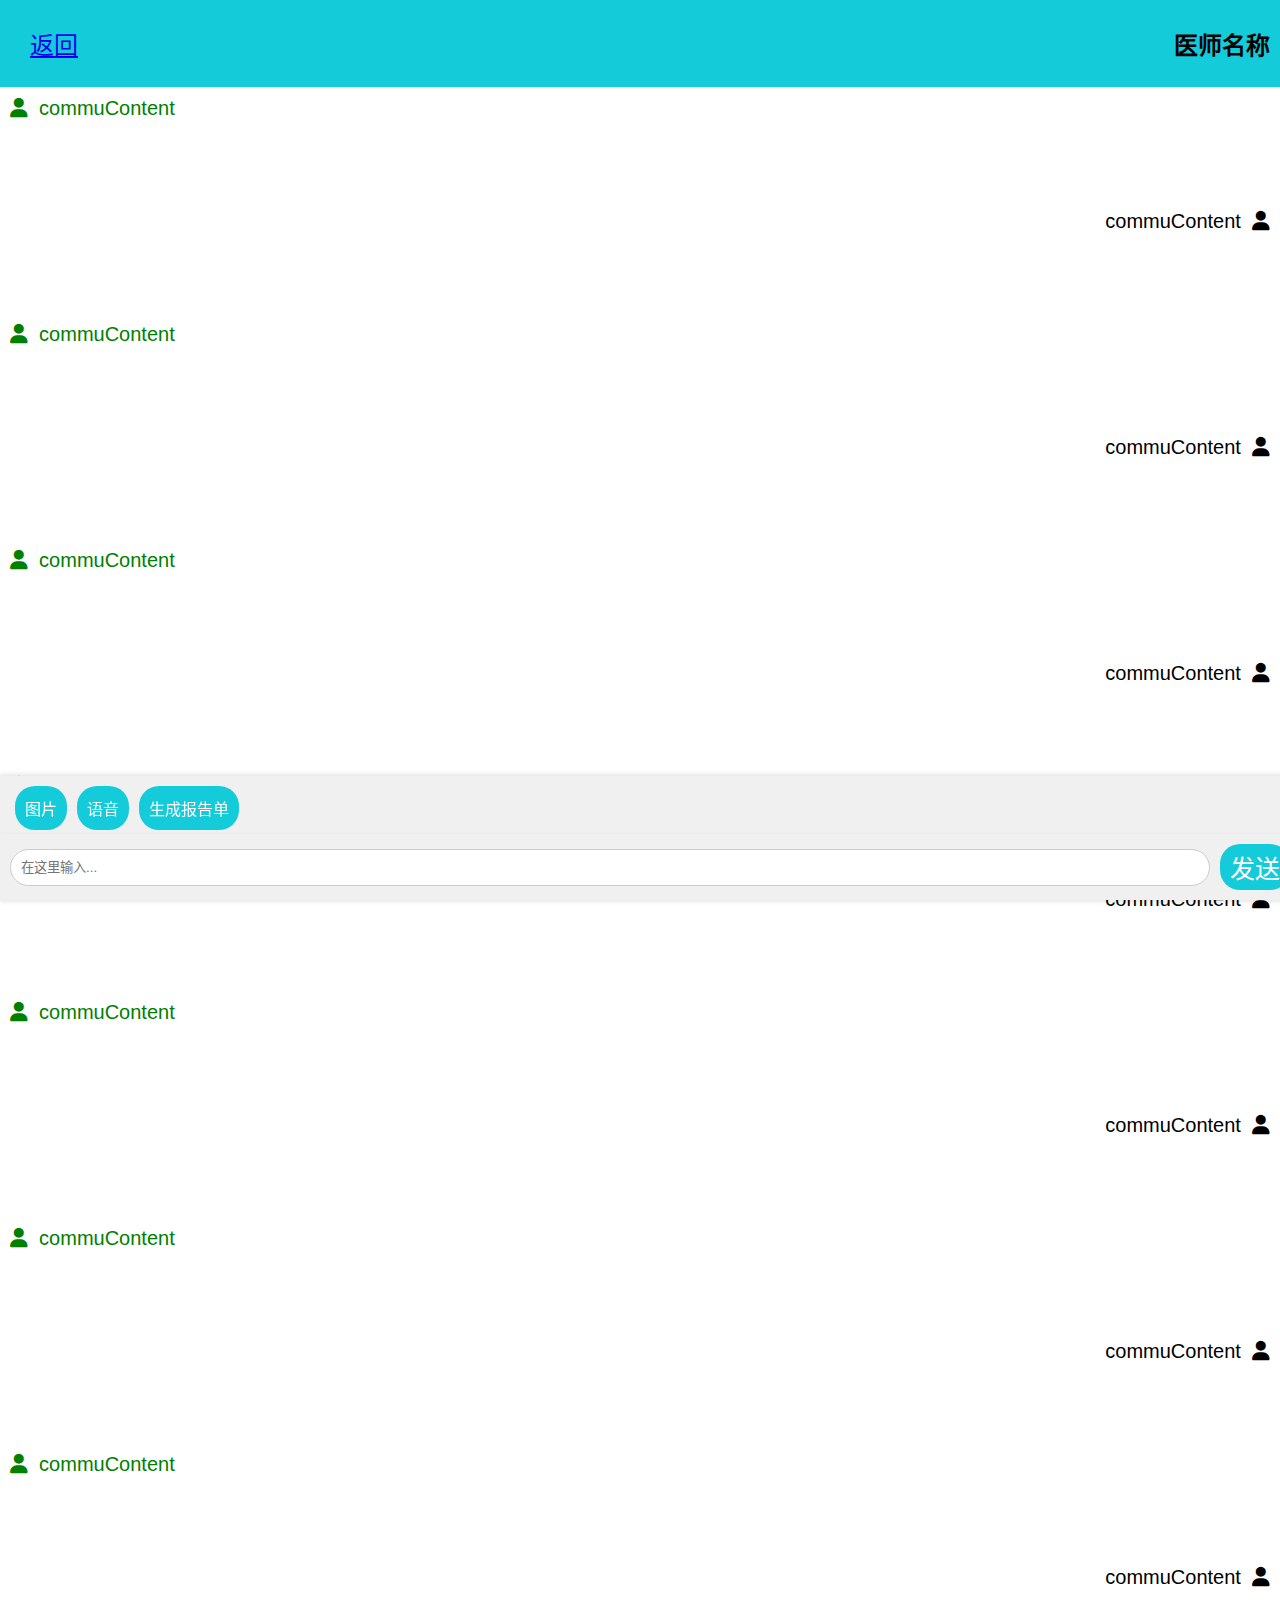
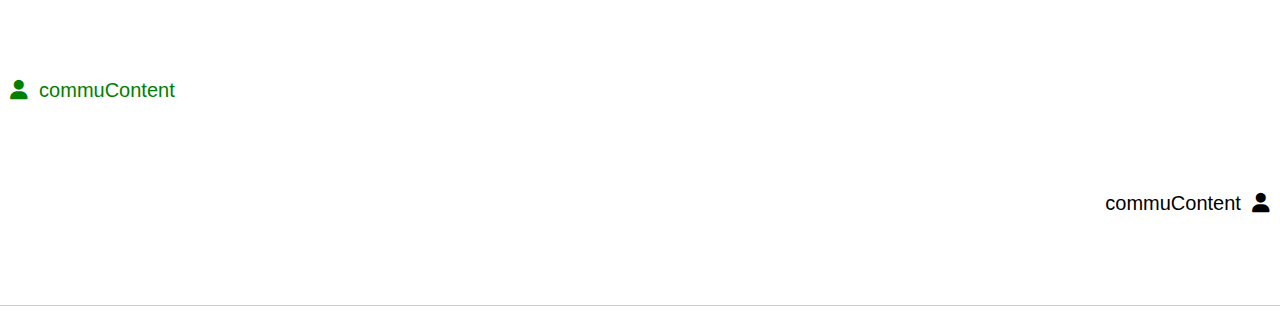
==== commu.html @ dc7c44ee "Add files via upload" ====
<!DOCTYPE html>
<html lang="zh-CN">

<head>
    <meta charset="UTF-8">
    <meta name="viewport" content="width=device-width, initial-scale=1.0">
    <title>智美口腔</title>
    <link rel="stylesheet" href="style.css">
    <link rel="stylesheet" href="https://cdnjs.cloudflare.com/ajax/libs/font-awesome/6.0.0-beta3/css/all.min.css">
    <style>
        .footer {
        position: fixed;
        bottom: 60px; /* 调整底部距离 */
        left: 0;
        width: 100%;
        background-color: #f0f0f0;
        display: flex;
        align-items: center;
        padding: 10px;
        box-shadow: 0 -2px 4px rgba(0, 0, 0, 0.1);
    }

    .button {
        background-color: #14cbd9;
        color: white;
        border-radius: 20px;
        text-align: center;
        padding: 10px;
        margin: 0 5px;
        cursor: pointer;
    }

    .line {
        width: 100%;
        height: 1px;
        background-color: #ccc;
        margin: 10px 0;
    }

    .input-container {
        position: fixed;
        bottom: 0;
        left: 0;
        width: 100%;
        display: flex;
        align-items: center;
        padding: 10px;
        background-color: #f0f0f0;
        box-shadow: 0 2px 4px rgba(0, 0, 0, 0.1);
    }

    input {
        flex: 1;
        padding: 10px;
        border: 1px solid #ccc;
        border-radius: 20px;
        margin-right: 10px;
    }

    button {
        padding: 1.5px auto;
        background-color: #14cbd9;
        color: white;
        border: none;
        border-radius: 20px;
        cursor: pointer;
    }
    </style>
</head>

<body>
    <div class="commuheader">
        <button class="back-button"><a href="feature.html">返回</a></button>
        <h1>医师名称</h1>
    </div>
    <div class="commuContent">
        <p><i class="avatar-left fas fa-user"></i>&nbsp commuContent</p>
        <p>commuContent &nbsp<i class="avatar-left fas fa-user"></i></p>
        <p><i class="avatar-left fas fa-user"></i>&nbsp commuContent</p>
        <p>commuContent &nbsp<i class="avatar-left fas fa-user"></i></p>
        <p><i class="avatar-left fas fa-user"></i>&nbsp commuContent</p>
        <p>commuContent &nbsp<i class="avatar-left fas fa-user"></i></p>
        <p><i class="avatar-left fas fa-user"></i>&nbsp commuContent</p>
        <p>commuContent &nbsp<i class="avatar-left fas fa-user"></i></p>
        <p><i class="avatar-left fas fa-user"></i>&nbsp commuContent</p>
        <p>commuContent &nbsp<i class="avatar-left fas fa-user"></i></p>
        <p><i class="avatar-left fas fa-user"></i>&nbsp commuContent</p>
        <p>commuContent &nbsp<i class="avatar-left fas fa-user"></i></p>
        <p><i class="avatar-left fas fa-user"></i>&nbsp commuContent</p>
        <p>commuContent &nbsp<i class="avatar-left fas fa-user"></i></p>
        <p><i class="avatar-left fas fa-user"></i>&nbsp commuContent</p>
        <p>commuContent &nbsp<i class="avatar-left fas fa-user"></i></p>
    </div>

    <div class="footer">
        <div class="button">图片</div>
        <div class="button">语音</div>
        <div class="button">生成报告单</div>
    </div>
    
    <div class="line"></div>
    
    <div class="input-container">
        <input type="text" placeholder="在这里输入...">
        <button>发送</button>
    </div>

    <script src="app.js"></script>

</body>

</html>
---- style.css ----
body {
    padding: 0;
    margin: 0;
    font-family: Arial, sans-serif;
    background-size: cover;
    background-position: center;
    min-height: 100vh;
    display: flex;
    flex-direction: column;
}

header {
    display: flex;
    justify-content: space-between;
    align-items: center;
    padding: 10px;
    background-color: #14cbd9;
    height: 60px;
    /* 设置页眉的高度为80像素 */
}

.clinic-name {
    font-size: 30px;
    font-weight: bold;
}

.icon {
    width: 35px;
    height: 35px;
    cursor: pointer;
}

footer {
    text-align: center;
    background-color: #14cbd9;
    position: fixed;
    bottom: 0;
    width: 100%;
    padding: 10px 0;
}

nav {
    height: 60px;
    display: flex;
    justify-content: space-around;
}

button {
    border: none;
    background-color: transparent;
    color: #fff;
    font-size: 25px;
    /*导航栏字体大小*/
    border-radius: 20px;
    padding: 5px 10px;
    cursor: pointer;
    outline: none;
}

button.active {
    background-color: #0f07f6;
    /* 鼠标悬停时的颜色 */
    color: #fff;
    /* 鼠标悬停时加粗 */
}

button:hover {
    color: #fff;
    font-weight: bold;
}

.profile-picture {
    width: 150px;
    height: 150px;
    border-radius: 50%;
    background-color: #fff;
    display: flex;
    justify-content: center;
    align-items: center;
    margin-top: -100px;
}

.profile-info {
    margin-top: 20px;
}

.profile-container {
    display: flex;
    flex-direction: column;
    align-items: center;
}

/* styles.css */

.头像 img {
    width: 200px;
    /* 设置宽度 */
    height: 200px;
    /* 设置高度 */
    display: block;
    /* 将图片显示为块级元素 */
    margin: 0 auto;
    /* 居中显示图片 */
    border-radius: 50%;
    /* 将图片变为圆形 */
    overflow: hidden;
    /* 隐藏溢出部分 */
}

.用户名 {
    text-align: center;
    font-size: 20px;
    line-height: 0.5;
}

.会员 {
    line-height: 0.5;
    text-align: center;
    font-size: 20px;
    color: #e7b00c
}

#slider {

    width: 350px;
    /* 根据图片大小调整 */
    height: 300px;
    /* 根据图片大小调整 */
    display: block;
    margin: 0 auto;
    /* 居中显示图片 */
    position: relative;
    overflow: hidden;
}

#slider img {
    margin-top: 5px;
    position: absolute;
    width: 100%;
    height: 100%;
    opacity: 0;
    transition: opacity 1s ease-in-out;
    /* 过渡效果：1秒内淡入淡出 */

}

#slider img:first-child {
    opacity: 1;
    /* 默认显示第一张图片 */
}


.table-container {
    margin: 20px auto;
    /* 设置表格与窗口边框的间距为20像素 */
}

.responsive-table {
    width: 100%;
    border-collapse: collapse;
}

.responsive-table th,
.responsive-table td {
    padding: 8px;
    text-align: center;
    font-size: 20px;
    /* 设置字号为16像素 */
}


/* Style the settings container */
.settings {
    margin: 20px auto;
    /* 增加上下边距以便更好地观察效果 */
    text-align: center;
    padding-bottom: 80px;
}

/* Style the setting options */
.settings p {
    margin-bottom: 10px;
    /* 保持原有的底部外边距 */
    font-size: 20px;
    /* 字体大小 */
    color: #000;
    /* 字体颜色设置为黑色 */
    border: 1px solid #ccc;
    /* 为每个选项添加边框 */
    padding: 10px 0;
    /* 调整内边距以增加高度，0表示左右内边距为0，根据需要调整 */
    width: 80%;
    /* 设置宽度为容器宽度的80%，可根据需要调整 */
    box-sizing: border-box;
    /* 确保边框和内边距不会增加元素的总宽度 */
    display: block;
    /* 使每个<p>标签占满整行 */
    margin-left: auto;
    /* 结合margin-right:auto实现水平居中 */
    margin-right: auto;
}

/* Hover effect for setting options */
.settings p:hover {
    cursor: pointer;
    text-decoration: none;
    /* 移除下划线，因为现在是方框设计 */
    background-color: #f0f0f0;
    /* 鼠标悬停时的背景色，可根据喜好调整 */
}

.indexInput {
    border: 2px solid #007BFF;
    /* 设置边框颜色 */
    border-radius: 5px;
    /* 圆角边框 */
    display: block;
    width: 90%;
    padding: 10px 15px;
    /* 内边距 */
    margin: 20px auto;
    /* 外边距 */
    font-size: 16px;
    /* 字体大小 */
    box-shadow: 0 2px 4px rgba(0, 0, 0, 0.1);
    /* 阴影效果 */
    transition: all 0.3s ease;
    /* 过渡效果 */
}

.indexInput:focus {
    outline: none;
    /* 移除聚焦时的默认轮廓线 */
    border-color: #004085;
    /* 聚焦时的边框颜色 */
    box-shadow: 0 0 8px rgba(0, 123, 255, 0.5);
    /* 聚焦时的阴影效果 */
}

.indexInput:hover {
    border-color: #0056b3;
    /* 鼠标悬停时的边框颜色 */
}

.indexAside {
    width: 25%;
    padding-bottom: 150px;
}

.popularization {
    border-top: 1px solid #ccc;
    /* 为容器添加上边框作为第一个标题上方的分割线 */

}

.popularization p {
    border-bottom: 1px solid #ccc;
    /* 添加分割线 */

    margin-top: 0px;
    /* 减少说明性小字的顶部外边距 */
    margin: 0;
    /* 移除默认的外边距 */
    color: inherit;
}

.popularization h2 {
    margin-bottom: 10px;
    /* 减少标题的底部外边距 */
}

.popularization h2 a {
    text-decoration: none;
    /* 移除下划线 */
    color: inherit;
    /* 链接颜色与周围文本保持一致 */
    display: block;
    /* 使链接填满整个 h2，以便整个区域都可点击 */
}

.popularization h2 a:hover {
    text-decoration: underline;
    /* 鼠标悬停时添加下划线，增加可见性 */
}

.header-content {
    display: flex;
    justify-content: space-between;
    align-items: center;
}

.back-button {
    font-size: 25px;
    text-decoration: none;
}

.circle-button {
    width: 80px;
    height: 80px;
    border-radius: 50%;
    font-size: 20px;
    margin: 10px;
    cursor: pointer;
    color: white;
    /* 设置文字颜色为白色 */
    border: none;
    /* 移除边框 */
}

#consultation {
    background-color: #4CAF50;
    /* 绿色 */
}

#registration {
    background-color: #2196F3;
    /* 蓝色 */
}

#inquiry {
    background-color: #FFC107;
    /* 黄色 */
}


.buttons {
    display: flex;
    /* 启用Flexbox布局 */
    justify-content: space-between;
    /* 使子元素之间的间隔均匀 */
    padding: 0 10%;
    /* 在容器两侧添加一些内边距以避免内容紧贴边缘 */
}

#Notice {
    font-size: 30px;
    display: flex;
    justify-content: center;
}

.reminder-list {
    max-width: 90%;
    margin: 20px auto;
    padding: 20px;
    background-color: #fff;
    box-shadow: 0 0 10px rgba(0, 0, 0, 0.1);
}

.reminder-list {
    list-style: none;
    padding: 0;
}

.reminder-list li {
    padding: 10px;
    border-bottom: 1px solid #eee;
    display: flex;
    justify-content: space-between;
    align-items: center;
}

.completed {
    color: #888;
    text-decoration: line-through;
}

.checkmark {
    color: green;
}

.footer-button-container {
    position: fixed;
    /* 使用fixed定位，使其脱离文档流 */

    left: 0;
    right: 0;
    bottom: 0;
    /* 底部对齐 */
    text-align: center;
    /* 文本居中，以便按钮可以居中 */
    padding: 10px 0;
    /* 添加一些内边距 */
    background-color: #14cbd9;
    /* 背景颜色，可根据需要调整 */
}

.agree-button {
    padding: 10px 20px;
    /* 按钮内边距 */
    font-size: 16px;
    /* 字体大小 */
    border: none;
    /* 移除边框 */
    background-color: #4CAF50;
    /* 按钮背景颜色 */
    color: white;
    /* 文字颜色 */
    cursor: pointer;
    /* 鼠标悬停时的光标形状 */
}

.agree-button:hover {
    background-color: #45a049;
    /* 鼠标悬停时的按钮背景颜色 */
}

.noticeContent {
    margin: 0 20px;
    padding-bottom: 80px;
}

.messages {
    border-top: 2px solid #14cbd9;
    /* 为容器添加上边框作为第一个标题上方的分割线 */
    margin-left: 5px;
    padding-bottom: 80px;
}

.messages h3 {
    border-bottom: 2px solid #14cbd9;
    /* 添加分割线 */

    margin-top: 20px;
    /* 减少说明性小字的顶部外边距 */

    font-size: 24px;
    color: inherit;
}

.messages h3 {
    margin-bottom: 5px;
    /* 减少标题的底部外边距 */
}

.messages h3 a {
    text-decoration: none;
    /* 移除下划线 */
    color: inherit;
    /* 链接颜色与周围文本保持一致 */
    display: block;
    /* 使链接填满整个 h2，以便整个区域都可点击 */
}

.massage h3 a:hover {
    text-decoration: underline;
    /* 鼠标悬停时添加下划线，增加可见性 */
}

.commuheader {
    display: flex;
    justify-content: space-between;
    align-items: center;
    padding: 10px;
    background-color: #14cbd9;
}

.back-button {
    font-size: 24px;
    margin-left: 10px;
}

.commuheader h1 {
    font-size: 24px;
    text-align: center;
}

.commuContent {
    display: flex;
    flex-direction: column;
    font-size: 20px;
    border-bottom: 80px;
}

.commuContent p {
    font-size: 20px;
    margin: 10px;
    margin-bottom: 80px;
}

.commuContent p:nth-child(odd) {
    text-align: left;
    color: green;
}

.commuContent p:nth-child(even) {
    text-align: right;
}
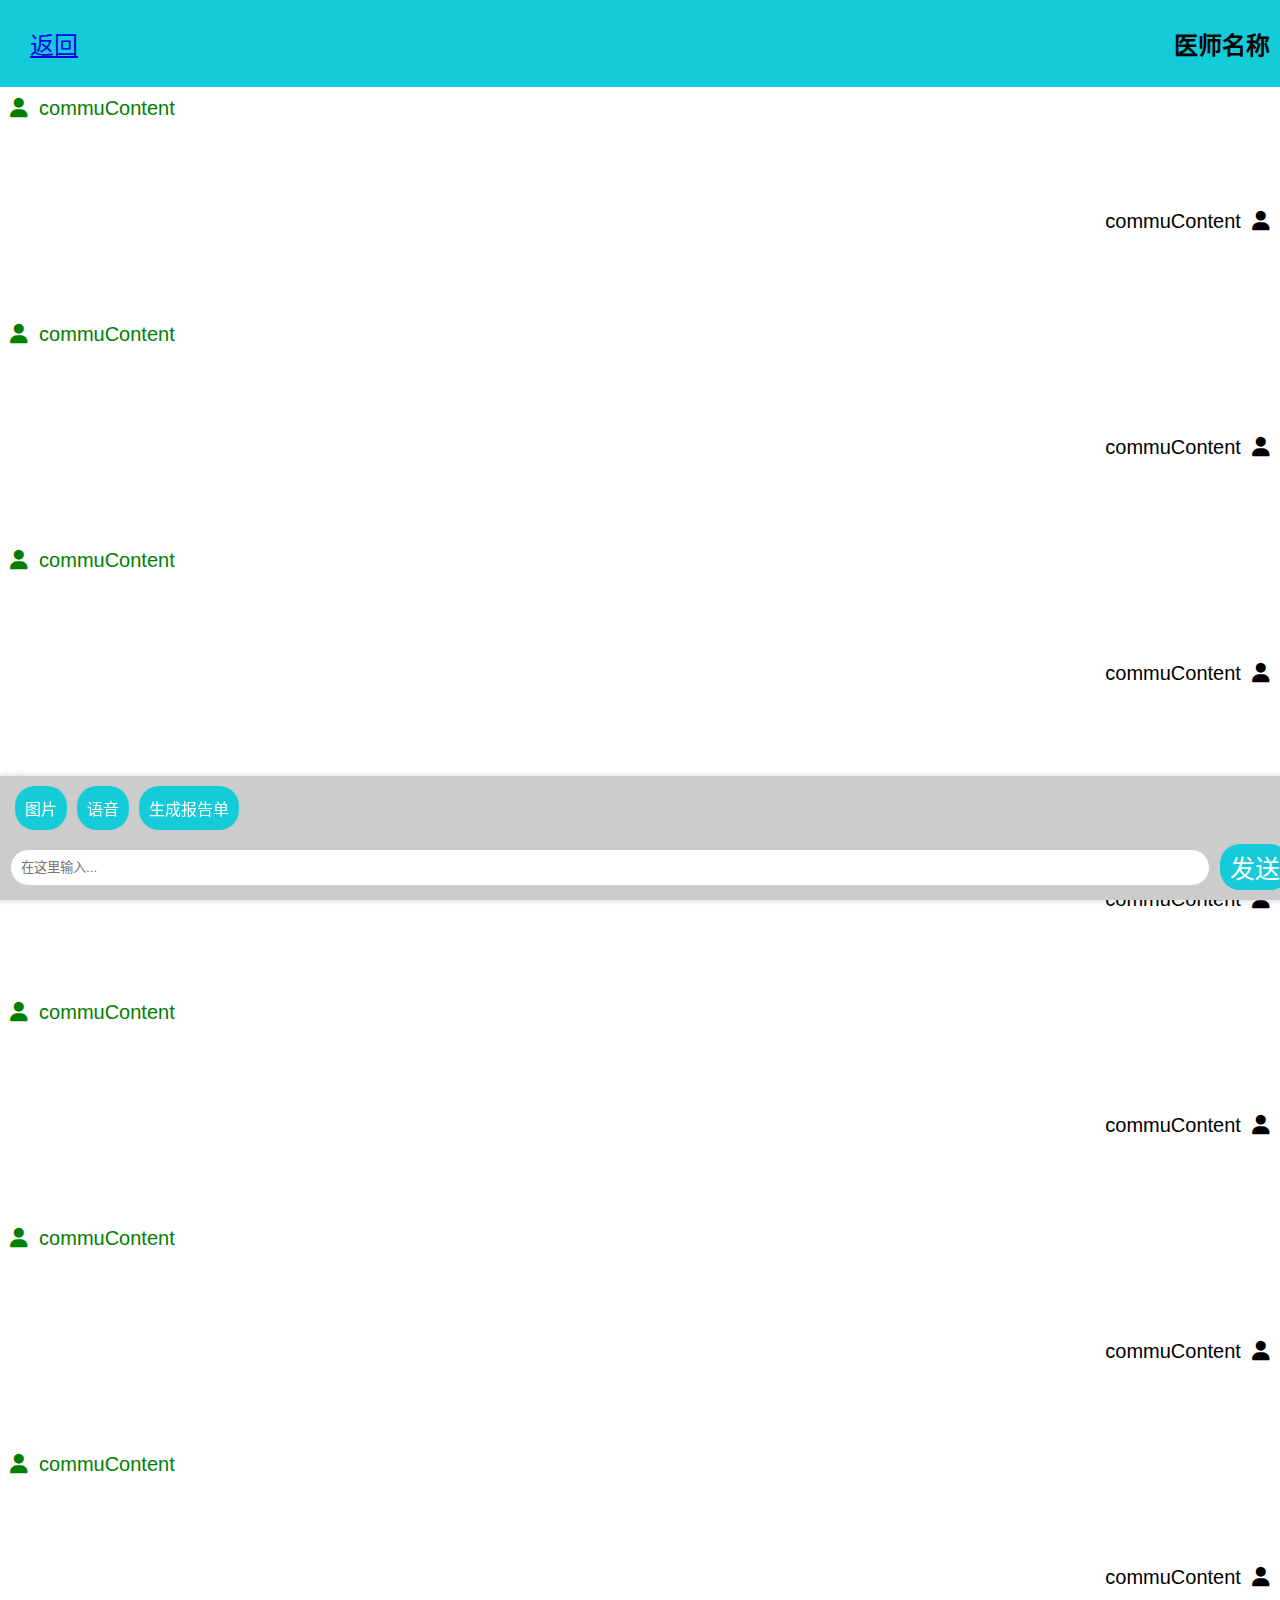
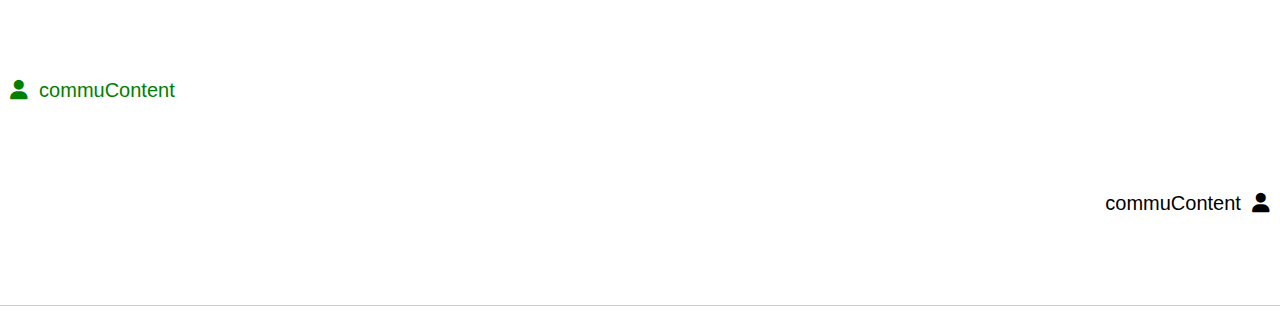
==== commit c24f7fb7: "Add files via upload" ====
--- a/commu.html
+++ b/commu.html
@@ -9,62 +9,63 @@
     <link rel="stylesheet" href="https://cdnjs.cloudflare.com/ajax/libs/font-awesome/6.0.0-beta3/css/all.min.css">
     <style>
         .footer {
-        position: fixed;
-        bottom: 60px; /* 调整底部距离 */
-        left: 0;
-        width: 100%;
-        background-color: #f0f0f0;
-        display: flex;
-        align-items: center;
-        padding: 10px;
-        box-shadow: 0 -2px 4px rgba(0, 0, 0, 0.1);
-    }
+            position: fixed;
+            bottom: 60px;
+            /* 调整底部距离 */
+            left: 0;
+            width: 100%;
+            background-color: #ccc;
+            display: flex;
+            align-items: center;
+            padding: 10px;
+            box-shadow: 0 -2px 4px rgba(0, 0, 0, 0.1);
+        }
 
-    .button {
-        background-color: #14cbd9;
-        color: white;
-        border-radius: 20px;
-        text-align: center;
-        padding: 10px;
-        margin: 0 5px;
-        cursor: pointer;
-    }
+        .button {
+            background-color: #14cbd9;
+            color: white;
+            border-radius: 20px;
+            text-align: center;
+            padding: 10px;
+            margin: 0 5px;
+            cursor: pointer;
+        }
 
-    .line {
-        width: 100%;
-        height: 1px;
-        background-color: #ccc;
-        margin: 10px 0;
-    }
+        .line {
+            width: 100%;
+            height: 1px;
+            background-color: #ccc;
+            margin: 10px 0;
+        }
 
-    .input-container {
-        position: fixed;
-        bottom: 0;
-        left: 0;
-        width: 100%;
-        display: flex;
-        align-items: center;
-        padding: 10px;
-        background-color: #f0f0f0;
-        box-shadow: 0 2px 4px rgba(0, 0, 0, 0.1);
-    }
+        .input-container {
+            position: fixed;
+            bottom: 0;
+            left: 0;
+            width: 100%;
+            display: flex;
+            align-items: center;
+            padding: 10px;
+            background-color: #ccc;
+            box-shadow: 0 2px 4px rgba(0, 0, 0, 0.1);
+        }
 
-    input {
-        flex: 1;
-        padding: 10px;
-        border: 1px solid #ccc;
-        border-radius: 20px;
-        margin-right: 10px;
-    }
+        input {
+            flex: 1;
+            padding: 10px;
+            border: 1px solid #ccc;
+            border-radius: 20px;
+            margin-right: 10px;
+        }
 
-    button {
-        padding: 1.5px auto;
-        background-color: #14cbd9;
-        color: white;
-        border: none;
-        border-radius: 20px;
-        cursor: pointer;
-    }
+        button {
+            padding: 1.5px auto;
+            background-color: #14cbd9;
+            color: white;
+            border: none;
+            border-radius: 20px;
+            cursor: pointer;
+        }
     </style>
 </head>
 
@@ -95,14 +96,20 @@
     <div class="footer">
         <div class="button">图片</div>
         <div class="button">语音</div>
-        <div class="button">生成报告单</div>
+        <div class="button" onclick="showPopup()">生成报告单</div>
     </div>
-    
+
     <div class="line"></div>
-    
+
     <div class="input-container">
         <input type="text" placeholder="在这里输入...">
         <button>发送</button>
+    </div>
+
+    <div class="custom-popup" id="popup">
+        <h2>这是自定义的弹窗</h2>
+        <p>弹窗内容可以在这里添加</p>
+        <button class="close-button" onclick="hidePopup()">关闭</button>
     </div>
 
     <script src="app.js"></script>
--- a/style.css
+++ b/style.css
@@ -48,7 +48,6 @@
 button {
     border: none;
     background-color: transparent;
-    color: #fff;
     font-size: 25px;
     /*导航栏字体大小*/
     border-radius: 20px;
@@ -65,7 +64,7 @@
 }
 
 button:hover {
-    color: #fff;
+    color: #0f07f6;
     font-weight: bold;
 }
 
@@ -486,3 +485,30 @@
     text-align: right;
 }
 
+.custom-popup {
+    display: none;
+    /* 初始状态隐藏 */
+    position: fixed;
+    top: 50%;
+    left: 50%;
+    transform: translate(-50%, -50%);
+    width: 300px;
+    /* 设置弹窗宽度 */
+    height: 400px;
+    /* 设置弹窗高度 */
+    padding: 20px;
+    background-color: #fff;
+    border: 1px solid #ccc;
+    box-shadow: 0 0 10px rgba(0, 0, 0, 0.3);
+    z-index: 9999;
+}
+
+.close-button {
+    position: absolute;
+    /* 绝对定位，相对于最近的非static定位祖先元素定位 */
+    bottom: 10px;
+    right: 10px;
+    border: none;
+    padding: 5px 10px;
+    cursor: pointer;
+}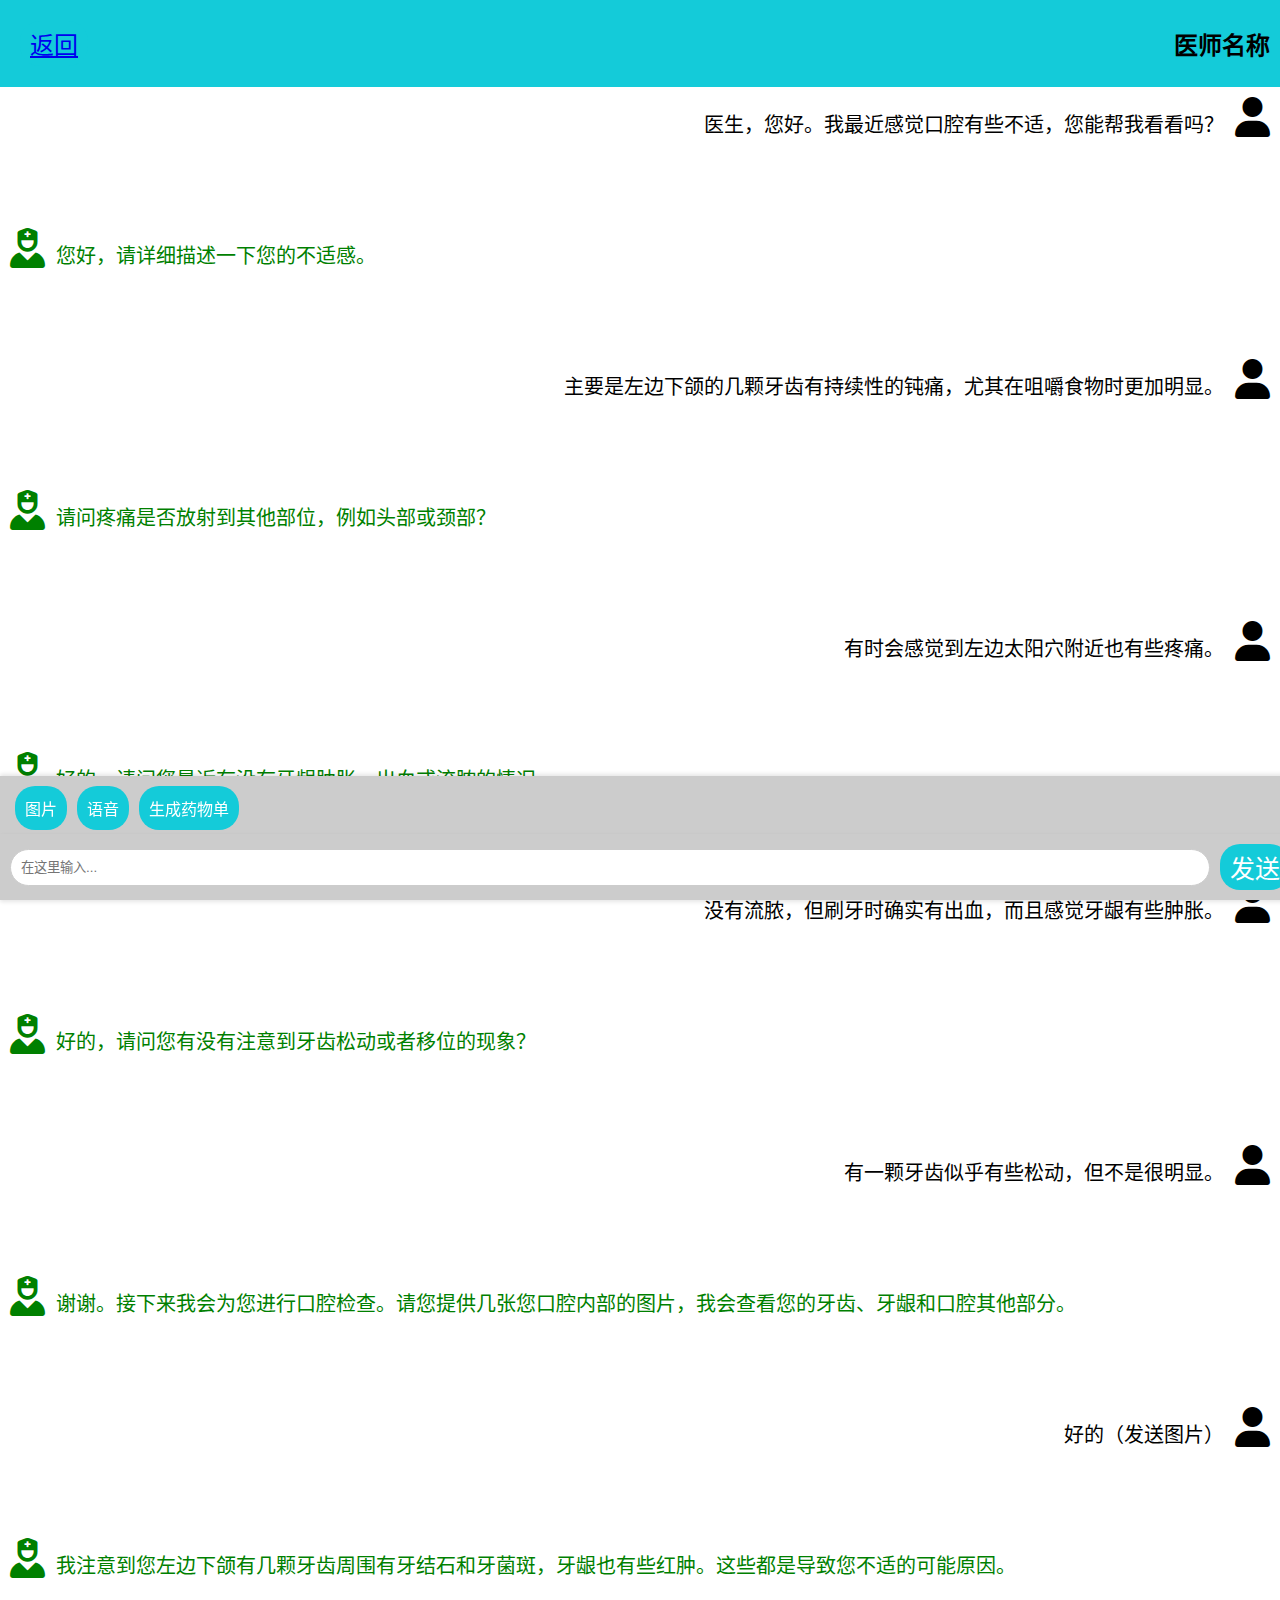
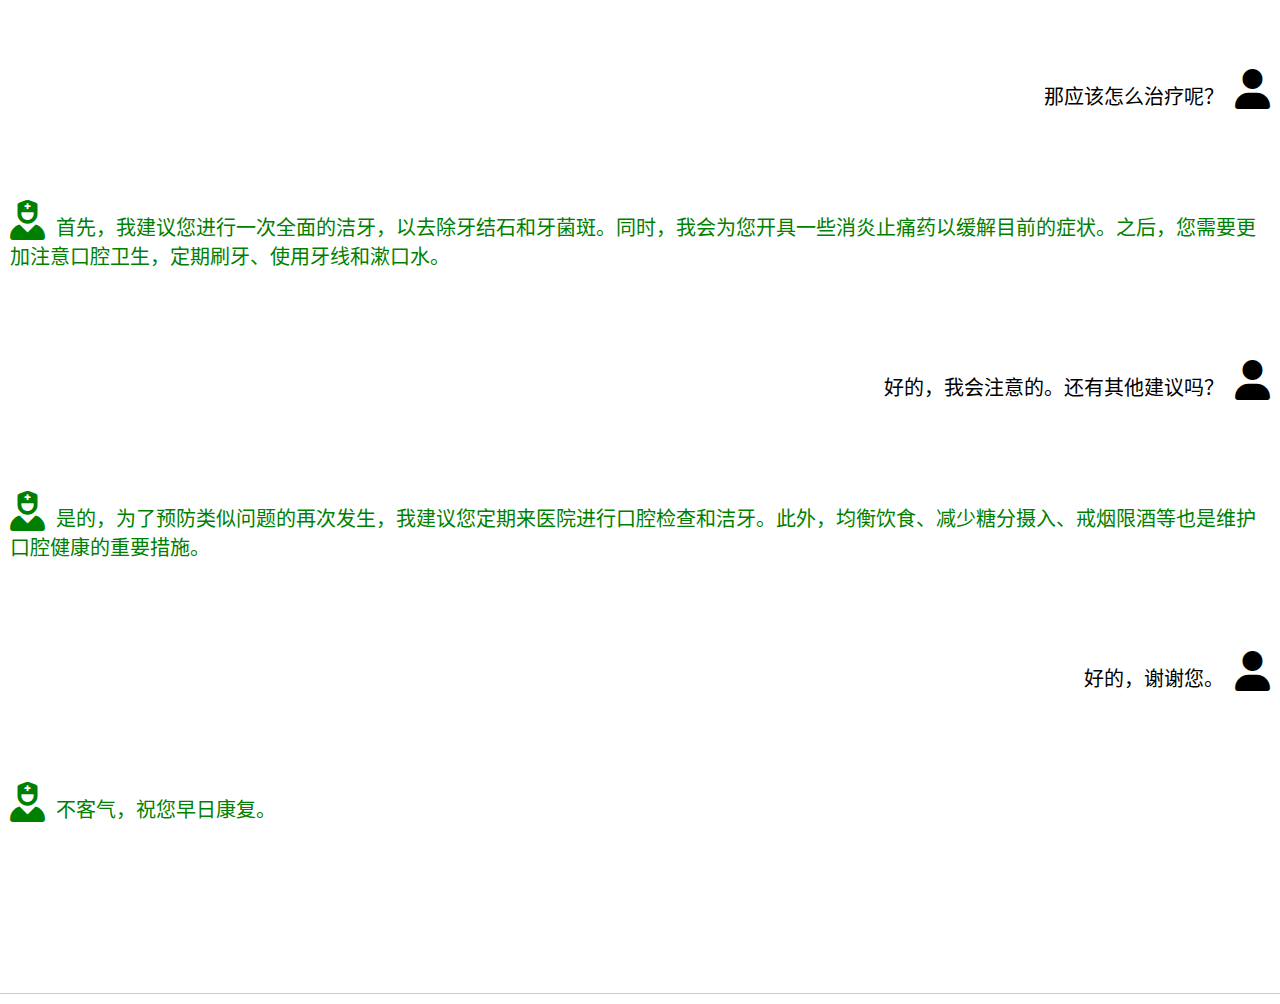
==== commit 3494c3ff: "Add files via upload" ====
--- a/commu.html
+++ b/commu.html
@@ -75,28 +75,32 @@
         <h1>医师名称</h1>
     </div>
     <div class="commuContent">
-        <p><i class="avatar-left fas fa-user"></i>&nbsp commuContent</p>
-        <p>commuContent &nbsp<i class="avatar-left fas fa-user"></i></p>
-        <p><i class="avatar-left fas fa-user"></i>&nbsp commuContent</p>
-        <p>commuContent &nbsp<i class="avatar-left fas fa-user"></i></p>
-        <p><i class="avatar-left fas fa-user"></i>&nbsp commuContent</p>
-        <p>commuContent &nbsp<i class="avatar-left fas fa-user"></i></p>
-        <p><i class="avatar-left fas fa-user"></i>&nbsp commuContent</p>
-        <p>commuContent &nbsp<i class="avatar-left fas fa-user"></i></p>
-        <p><i class="avatar-left fas fa-user"></i>&nbsp commuContent</p>
-        <p>commuContent &nbsp<i class="avatar-left fas fa-user"></i></p>
-        <p><i class="avatar-left fas fa-user"></i>&nbsp commuContent</p>
-        <p>commuContent &nbsp<i class="avatar-left fas fa-user"></i></p>
-        <p><i class="avatar-left fas fa-user"></i>&nbsp commuContent</p>
-        <p>commuContent &nbsp<i class="avatar-left fas fa-user"></i></p>
-        <p><i class="avatar-left fas fa-user"></i>&nbsp commuContent</p>
-        <p>commuContent &nbsp<i class="avatar-left fas fa-user"></i></p>
+        <p>医生，您好。我最近感觉口腔有些不适，您能帮我看看吗？ &nbsp<i class="avatar-left fas fa-user my-icon"></i></p>
+        <p><i class="fas fa-user-nurse my-icon"></i>&nbsp 您好，请详细描述一下您的不适感。</p>
+        <p>主要是左边下颌的几颗牙齿有持续性的钝痛，尤其在咀嚼食物时更加明显。 &nbsp<i class="avatar-left fas fa-user my-icon"></i></p>
+        <p><i class="fas fa-user-nurse my-icon"></i>&nbsp 请问疼痛是否放射到其他部位，例如头部或颈部？</p>
+        <p>有时会感觉到左边太阳穴附近也有些疼痛。 &nbsp<i class="avatar-left fas fa-user my-icon"></i></p>
+        <p><i class="fas fa-user-nurse my-icon"></i>&nbsp 好的，请问您最近有没有牙龈肿胀、出血或流脓的情况</p>
+        <p>没有流脓，但刷牙时确实有出血，而且感觉牙龈有些肿胀。 &nbsp<i class="avatar-left fas fa-user my-icon"></i></p>
+        <p><i class="fas fa-user-nurse my-icon"></i>&nbsp 好的，请问您有没有注意到牙齿松动或者移位的现象？</p>
+        <p>有一颗牙齿似乎有些松动，但不是很明显。 &nbsp<i class="avatar-left fas fa-user my-icon"></i></p>
+        <p><i class="fas fa-user-nurse my-icon"></i>&nbsp 谢谢。接下来我会为您进行口腔检查。请您提供几张您口腔内部的图片，我会查看您的牙齿、牙龈和口腔其他部分。</p>
+        <p>好的（发送图片） &nbsp<i class="avatar-left fas fa-user my-icon"></i></p>
+        <p><i class="fas fa-user-nurse my-icon"></i>&nbsp 我注意到您左边下颌有几颗牙齿周围有牙结石和牙菌斑，牙龈也有些红肿。这些都是导致您不适的可能原因。</p>
+        <p>那应该怎么治疗呢？ &nbsp<i class="avatar-left fas fa-user my-icon"></i></p>
+        <p><i class="fas fa-user-nurse my-icon" ></i>&nbsp
+            首先，我建议您进行一次全面的洁牙，以去除牙结石和牙菌斑。同时，我会为您开具一些消炎止痛药以缓解目前的症状。之后，您需要更加注意口腔卫生，定期刷牙、使用牙线和漱口水。</p>
+        <p>好的，我会注意的。还有其他建议吗？ &nbsp<i class="avatar-left fas fa-user my-icon"></i></p>
+        <p><i class="fas fa-user-nurse my-icon"></i>&nbsp 是的，为了预防类似问题的再次发生，我建议您定期来医院进行口腔检查和洁牙。此外，均衡饮食、减少糖分摄入、戒烟限酒等也是维护口腔健康的重要措施。
+        </p>
+        <p>好的，谢谢您。 &nbsp<i class="avatar-left fas fa-user my-icon"></i></p>
+        <p><i class="fas fa-user-nurse my-icon"></i>&nbsp 不客气，祝您早日康复。</p>
     </div>
 
     <div class="footer">
         <div class="button">图片</div>
         <div class="button">语音</div>
-        <div class="button" onclick="showPopup()">生成报告单</div>
+        <div class="button" onclick="showPopup()">生成药物单</div>
     </div>
 
     <div class="line"></div>
@@ -107,8 +111,12 @@
     </div>
 
     <div class="custom-popup" id="popup">
-        <h2>这是自定义的弹窗</h2>
-        <p>弹窗内容可以在这里添加</p>
+        <h2>药物推荐</h2>
+        <p><b>抗生素</b>：用于治疗口腔感染，如牙周炎、根尖周炎等。常见的抗生素包括阿莫西林、头孢等。</p>
+        <p><b>口腔消毒剂</b>：用于口腔杀菌、消毒，预防口腔感染。常见的口腔消毒剂包括氯己定、过氧化氢等。</p>
+        <p><b>止痛药</b>：用于缓解口腔疼痛，如牙痛、口腔溃疡等。常见的止痛药包括阿司匹林、布洛芬等。</p>
+        <p><b>抗过敏药</b>：用于缓解口腔过敏反应，如口腔溃疡、口腔炎等。常见的抗过敏药包括扑尔敏、氯雷他定等。</p>
+        <p><b>口腔抗炎药</b>：用于减轻口腔炎症，如牙龈炎、牙周炎等。常见的口腔抗炎药包括地塞米松、泼尼松等。</p>
         <button class="close-button" onclick="hidePopup()">关闭</button>
     </div>
 
--- a/style.css
+++ b/style.css
@@ -289,7 +289,6 @@
 }
 
 .back-button {
-    font-size: 25px;
     text-decoration: none;
 }
 
@@ -456,6 +455,7 @@
 .back-button {
     font-size: 24px;
     margin-left: 10px;
+    text-decoration: none; /* 去除下划线 */
 }
 
 .commuheader h1 {
@@ -468,6 +468,7 @@
     flex-direction: column;
     font-size: 20px;
     border-bottom: 80px;
+    margin-bottom: 80px;
 }
 
 .commuContent p {
@@ -477,12 +478,13 @@
 }
 
 .commuContent p:nth-child(odd) {
+    text-align: right;
+}
+
+.commuContent p:nth-child(even) {
+
     text-align: left;
     color: green;
-}
-
-.commuContent p:nth-child(even) {
-    text-align: right;
 }
 
 .custom-popup {
@@ -494,7 +496,7 @@
     transform: translate(-50%, -50%);
     width: 300px;
     /* 设置弹窗宽度 */
-    height: 400px;
+    height: 600px;
     /* 设置弹窗高度 */
     padding: 20px;
     background-color: #fff;
@@ -511,4 +513,8 @@
     border: none;
     padding: 5px 10px;
     cursor: pointer;
+}
+
+.my-icon{
+    font-size: 2em;
 }